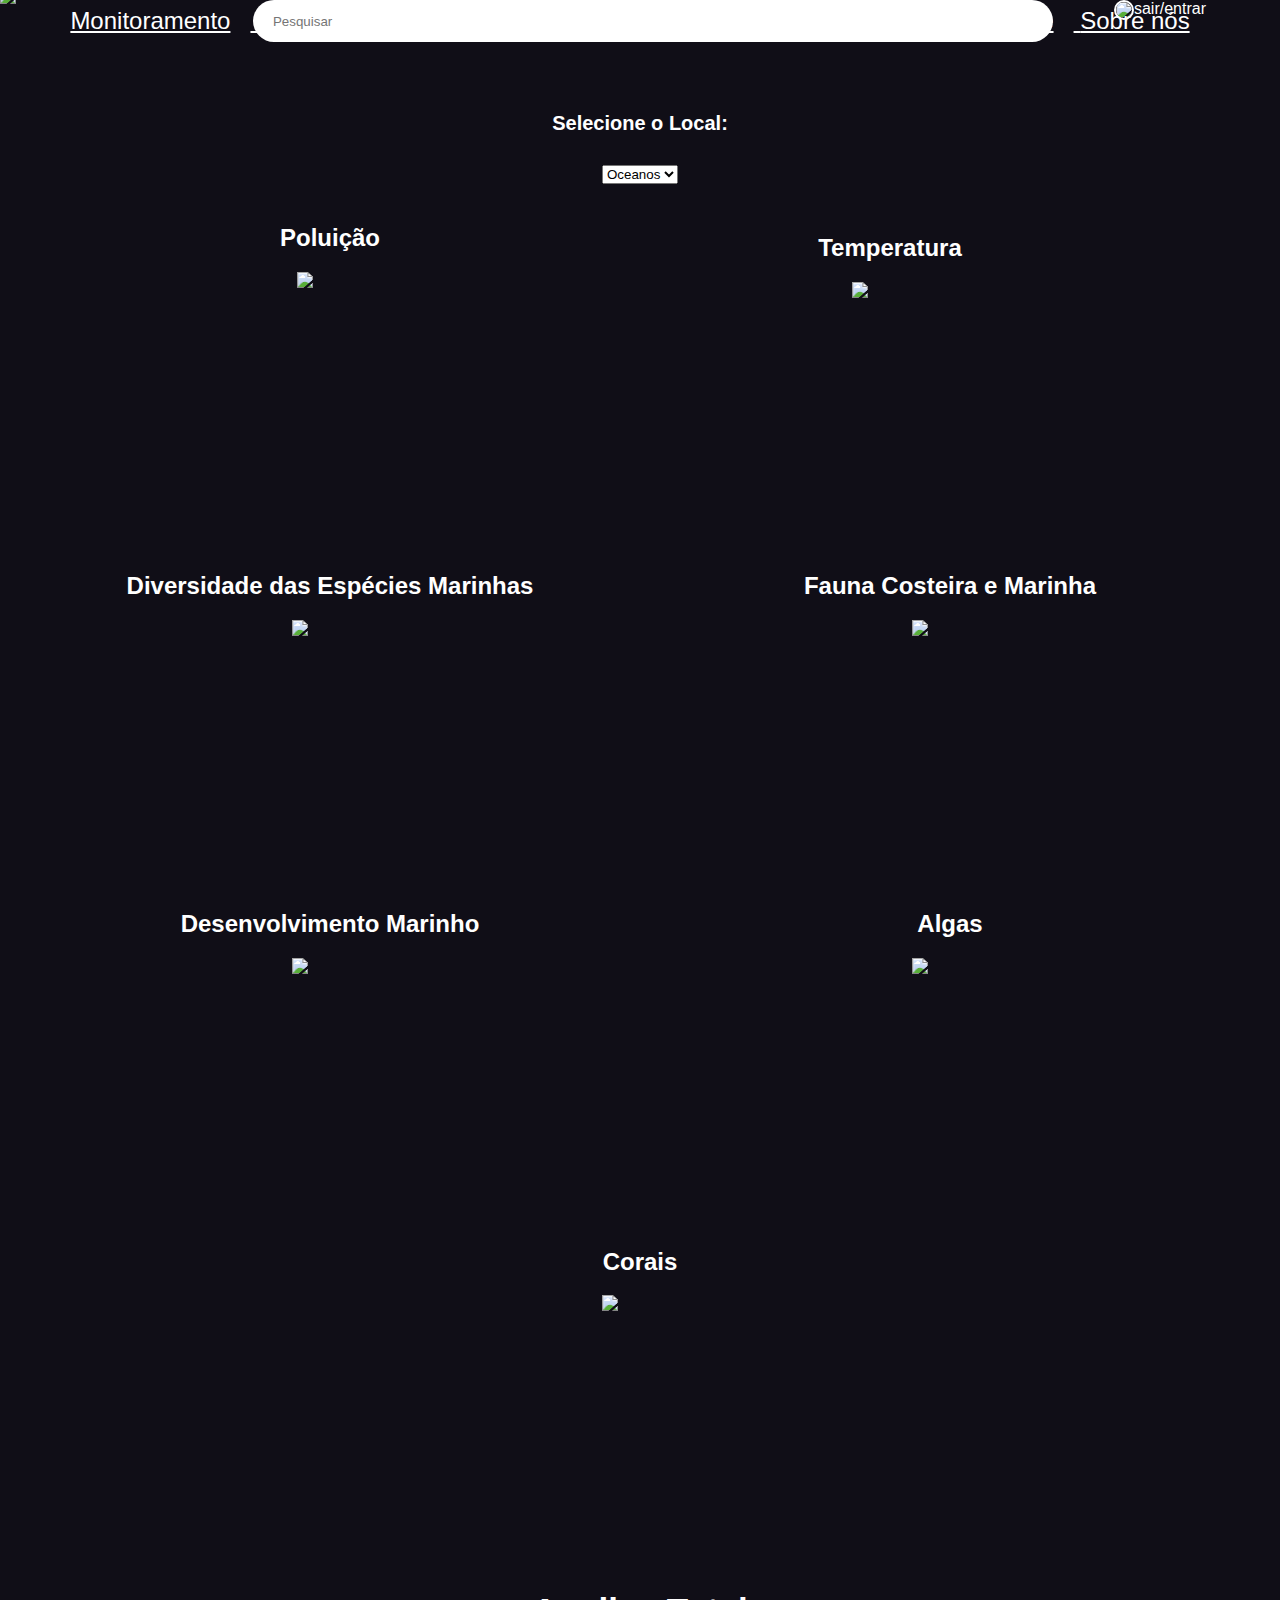
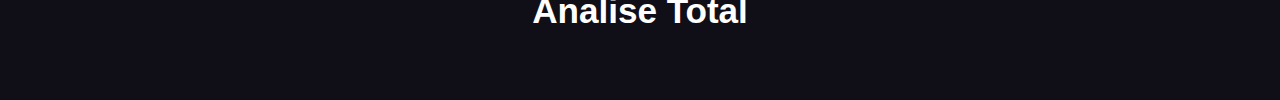
==== index.html @ a21404f1 "index e style feitos" ====
<!DOCTYPE html>
<html lang="Pt-br">
<head>
    <meta charset="UTF-8">
    <meta name="viewport" content="width=device-width, initial-scale=1.0">
    <title>Monitoramento Oceânico e Fluvial</title>
    <link rel="stylesheet" href="./CSS/style.css">
</head>
<body>
    <header>
        <div>
            <nav>
                <div class="header-inner d-flex">
                    <img src="./IMAGENS/logo.png" class="img-logo">
                    <div class="header-content d-flex">
                        <form>
                            <div class="search-icon">
                                <input class="form-control" type="search" placeholder="Pesquisar">
                            </div>
                        </form>
                        <a class="profile">
                            <img src="./imagens/avatar-de-perfil.png">
                        </a>
                        <div class="sair">
                            <a href="HTML/login.html">sair/entrar</a>
                        </div>
                    </div>
                </div>
            </nav>
        </div>
    </header>
    <nav class="menu">
        <ul>
            <li><a href="/index.html">Monitoramento</a></li>
            <li><a href="/HTML/noticias.html">Noticias</a></li>
            <li><a href="/HTML/bonificacoes.html">Bonificações</a></li>
            <li><a href="/HTML/tasks.html">Tasks</a></li>
            <li><a href="/HTML/recompensas.html">Recompensas</a></li>
            <li><a href="/HTML/sejadoador.html">Seja doador</a></li>
            <li><a href="/HTML/colabore.html">Colabore</a></li>
            <li><a href="/HTML/sobre.html">Sobre nós</a></li>
        </ul>
    </nav>

    <div class="dashboard">
        <div class="location-selector">
            <h4>Selecione o Local:</h4>
            <select>
                <option value="oceano">Oceanos</option>
                <option value="rio">Rios</option>
                <option value="mar">Mar</option>
            </select>
        </div>
        <div class="grafico-container">
            <section  class="chart-section">
                <h2>Poluição</h2>
                <div class="grafico">
                    <img src="./IMAGENS/grafico.jfif">
                </div>
            </section>
            <section  class="grafico-section">
                <h2>Temperatura</h2>
                <div class="grafico">
                    <img src="./IMAGENS/grafico.jfif">
                </div>
            </section>
            <section class="grafico-section">
                <h2>Diversidade das Espécies Marinhas</h2>
                <div class="grafico">
                    <img src="./IMAGENS/grafico.jfif">
                </div>
            </section>
            <section class="grafico-section">
                <h2>Fauna Costeira e Marinha</h2>
                <div class="grafico">
                    <img src="./IMAGENS/grafico.jfif">
                </div>
            </section>
            <section class="grafico-section">
                <h2>Desenvolvimento Marinho</h2>
                <div class="grafico">
                    <img src="./IMAGENS/grafico.jfif">
                </div>
            </section>
            <section  class="grafico-section">
                <h2>Algas</h2>
                <div class="grafico">
                    <img src="./IMAGENS/grafico.jfif">
                </div>
            </section>
            <section  class="grafico-section">
                <h2>Corais</h2>
                <div class="grafico">
                    <img src="./IMAGENS/grafico.jfif">
                </div>
            </section>
        </div>
    </div>

    <div class="graficos">
        <h3>Analise Total</h3>
        <img src="index.svg" alt="">
    </div>
</body>
</html>
---- CSS/style.css ----
body {
    background-color: #100e17;
    font-family: 'Open Sans', sans-serif;
    color: white;
    margin: 0;
    padding: 0;
    background-size: cover;
    background-repeat: no-repeat;
    min-height: 100vh;
    display: flex;
    flex-direction: column;
    align-items: center;
  }
  
  .img-logo {
    margin-top: -50px;
    width: 200px;
  }
  
  a {
    color: white;
    text-decoration: none;
  }
  
  .profile img {
    border-radius: 50%;
    border: 2px solid white;
    width: 50px;
    height: auto;
  }
  
  header, .menu {
    width: 100%;
  }
  
  .menu {
    margin-top: -35px;
    text-decoration: underline;
    font-size: 24px;
  }
  
  nav ul {
    list-style: none;
    text-align: center;
    padding: 0;
    margin: 0;
  }
  
  nav ul li {
    display: inline;
    margin-right: 20px;
  }
  
  nav ul li a {
    text-decoration: none;
    color: white;
  }
  
  .search-icon {
    position: relative;
    width: 85%;
    margin-left: 130px;
  }
  
  .header-content form input {
    color: rgb(0, 0, 0);
    height: 42px;
    padding: 10px 20px;
    border-radius: 50px;
    border: none;
    margin-left: -50px;
  }
  
  .header-content form {
    width: 85%;
  }
  
  .d-flex {
    display: flex;
  }
  
  .form-control {
    display: block;
    width: 100%;
  }
  
  .header-inner {
    align-items: center;
    width: 100%;
  }
  
  .header-content {
    width: 100%;
    max-width: 1300px;
    margin: 0 auto;
  }
  
  .dashboard {
    margin-top: 50px;
    width: 100%;
    display: flex;
    flex-wrap: wrap;
    justify-content: center;
  }
  
  .dashboard section {
    width: 500px;
    max-width: 600px;
    text-align: center;
  }
  
  .grafico {
    width: 100%;
    background-color: #100e17;
    font-family: 'Open Sans', sans-serif;
    color: white;
    padding: 0;
    background-size: cover;
    background-repeat: no-repeat;
    display: flex;
    flex-direction: column;
    align-items: center;
  }
  
  .sair input[type="button"] {
    background-color: transparent;
    color: white;
    border: none;
    cursor: pointer;
  }
  
  .location-selector {
    font-size: 20px;
    text-align: center;
    margin-bottom: 20px;
  }
  
  .grafico-container {
    display: flex;
    flex-wrap: wrap;
    justify-content: center;
  }
  
  .grafico-section {
    margin: 10px;
    flex: 1 1 45%;
  }
  
  .grafico {
    width: 90%;
    max-width: 600px;
    height: 250px;
  }
  
  .graficos {
    text-align: center;
    font-size: 30px;
    font-family: 'Open Sans', sans-serif;
  }
  
  @media (max-width: 1200px) {
    .search-icon {
      margin-left: 0;
      width: 100%;
    }
  
    .header-content form {
      width: 100%;
      margin-left: 0;
    }
  }
  
  @media (max-width: 768px) {
    .menu ul {
      display: flex;
      flex-direction: column;
      align-items: center;
    }
  
    .menu ul li {
      margin: 10px 0;
    }
  
    .search-icon {
      margin-left: 0;
      width: 100%;
    }
  
    .header-content form input {
      width: 100%;
      margin-left: 0;
    }
  
    .dashboard section {
      width: 90%;
      max-width: 100%;
    }
  
    .grafico-section {
      flex: 1 1 100%;
    }
  }
  
  @media (max-width: 480px) {
    .menu {
      font-size: 18px;
      margin-top: 0;
    }
  
    .location-selector {
      font-size: 16px;
    }
  
    .graficos {
      font-size: 24px;
    }
  
    .img-logo {
      width: 150px;
    }
  }
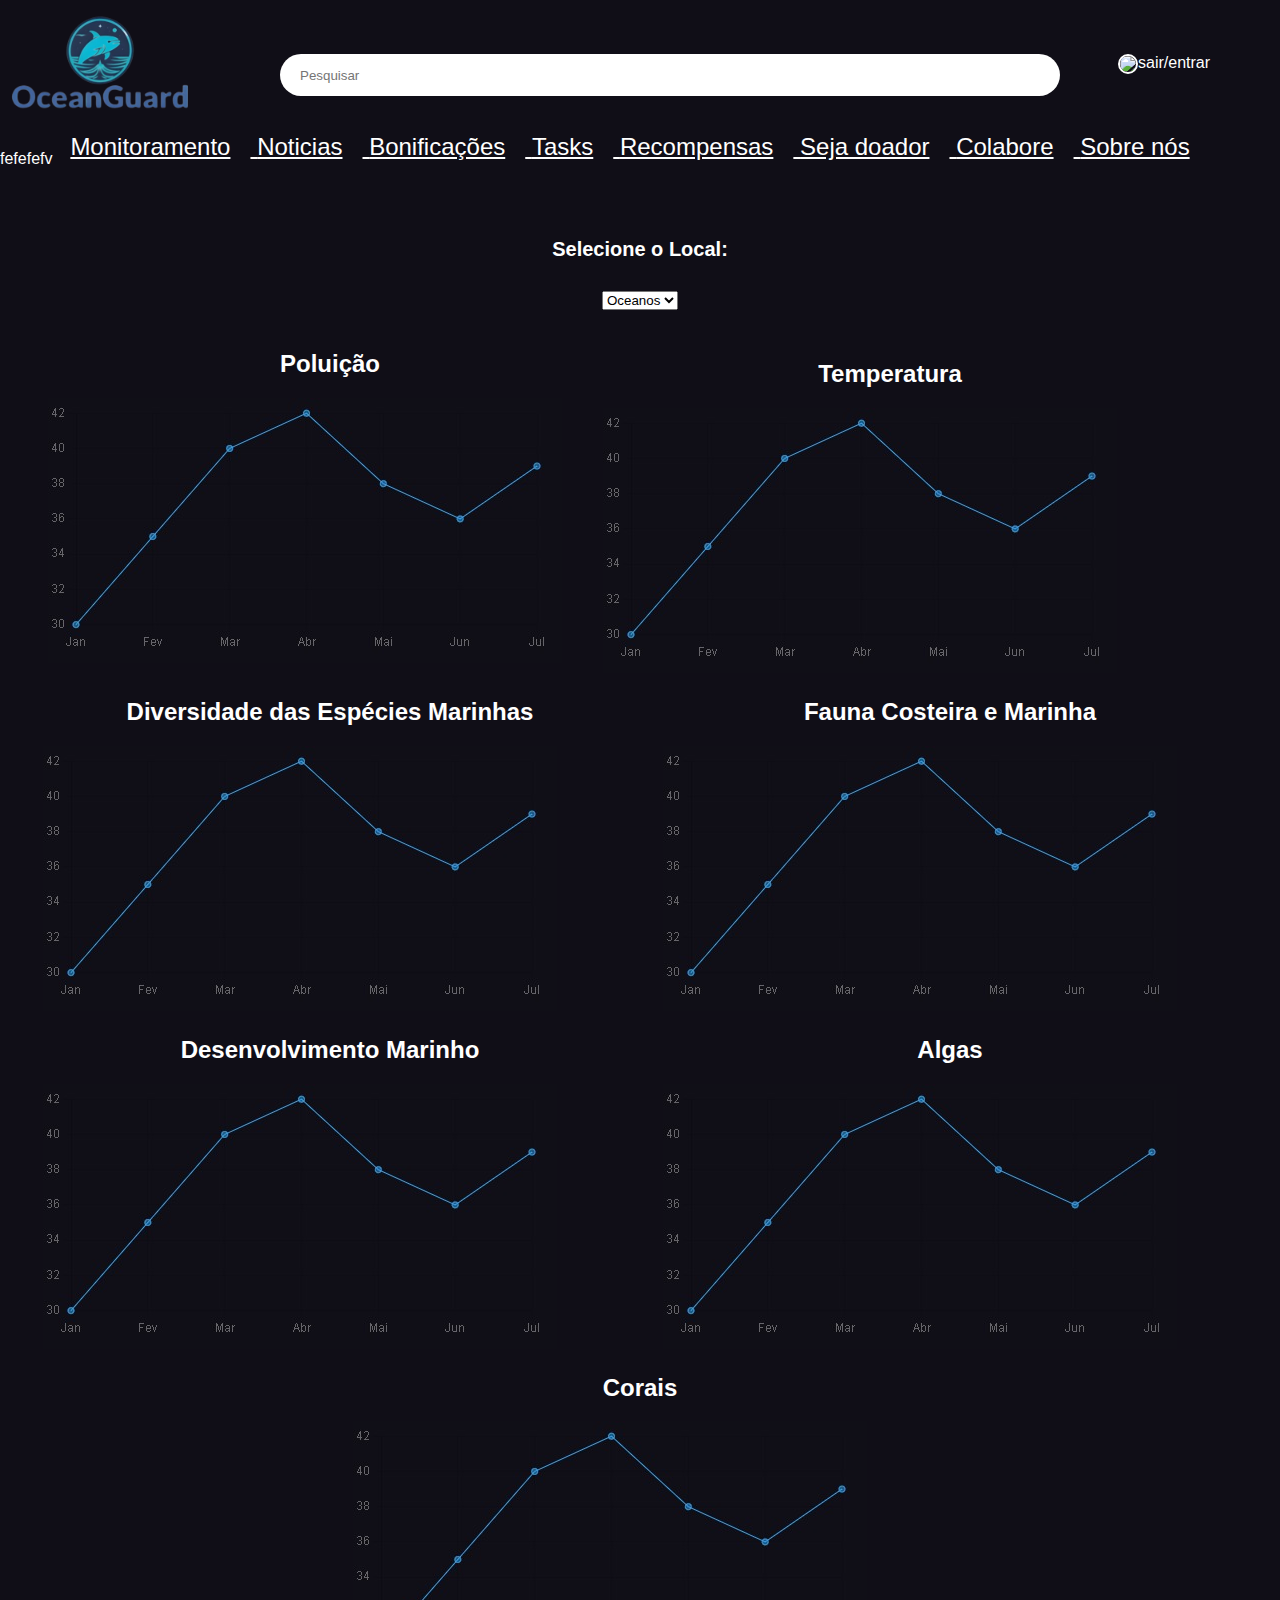
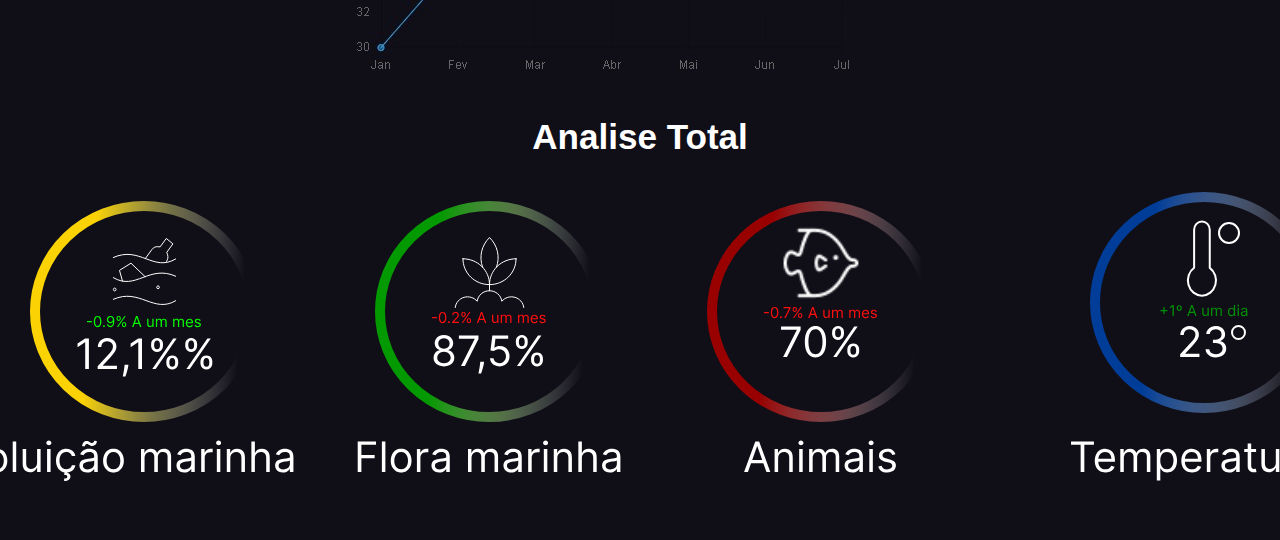
==== commit 0c077c8b: "commit 1" ====
--- a/index.html
+++ b/index.html
@@ -27,7 +27,7 @@
                     </div>
                 </div>
             </nav>
-        </div>
+        </div> fefefefv
     </header>
     <nav class="menu">
         <ul>
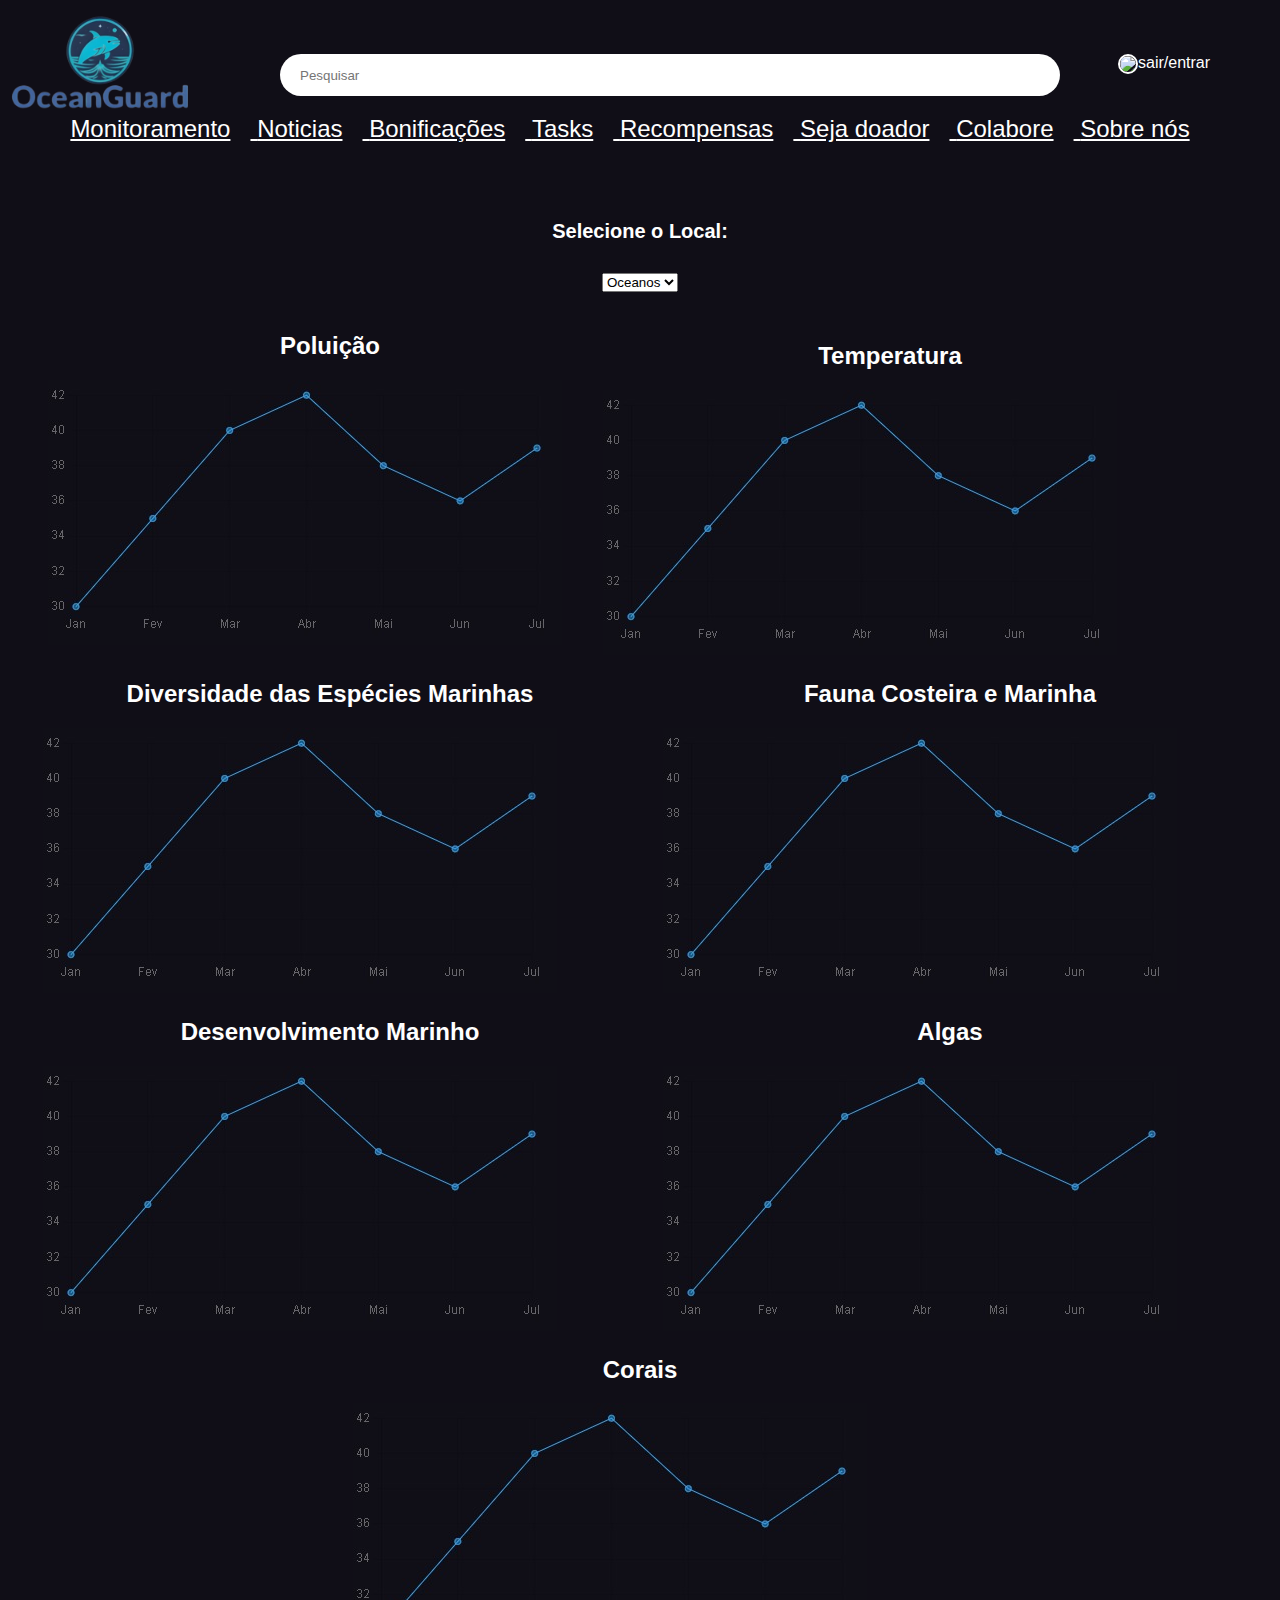
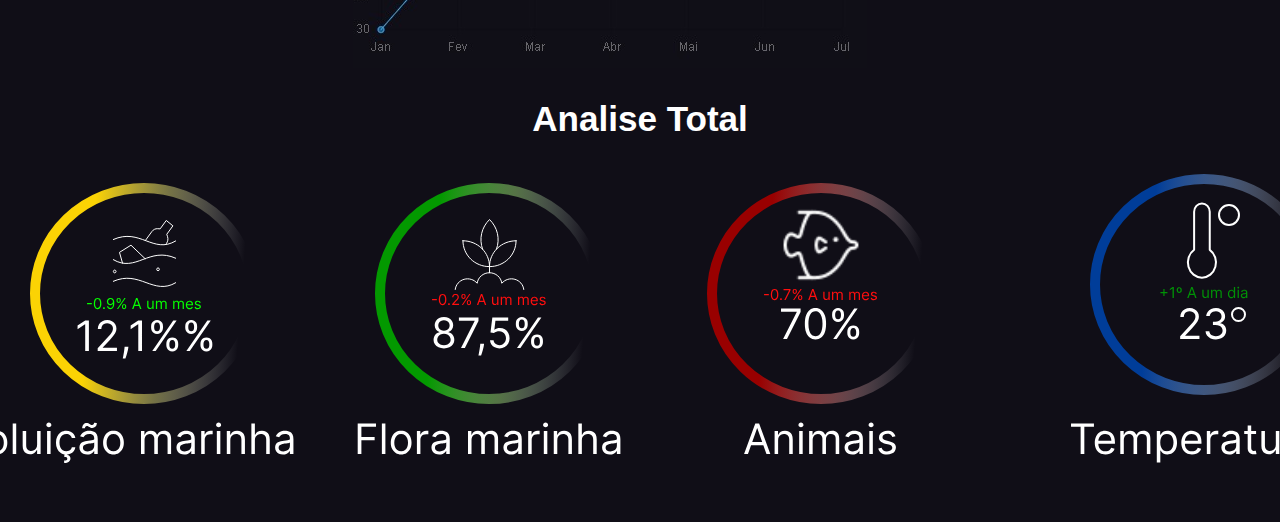
==== commit 4aa1f95c: "correcao" ====
--- a/index.html
+++ b/index.html
@@ -27,7 +27,7 @@
                     </div>
                 </div>
             </nav>
-        </div> fefefefv
+        </div> 
     </header>
     <nav class="menu">
         <ul>
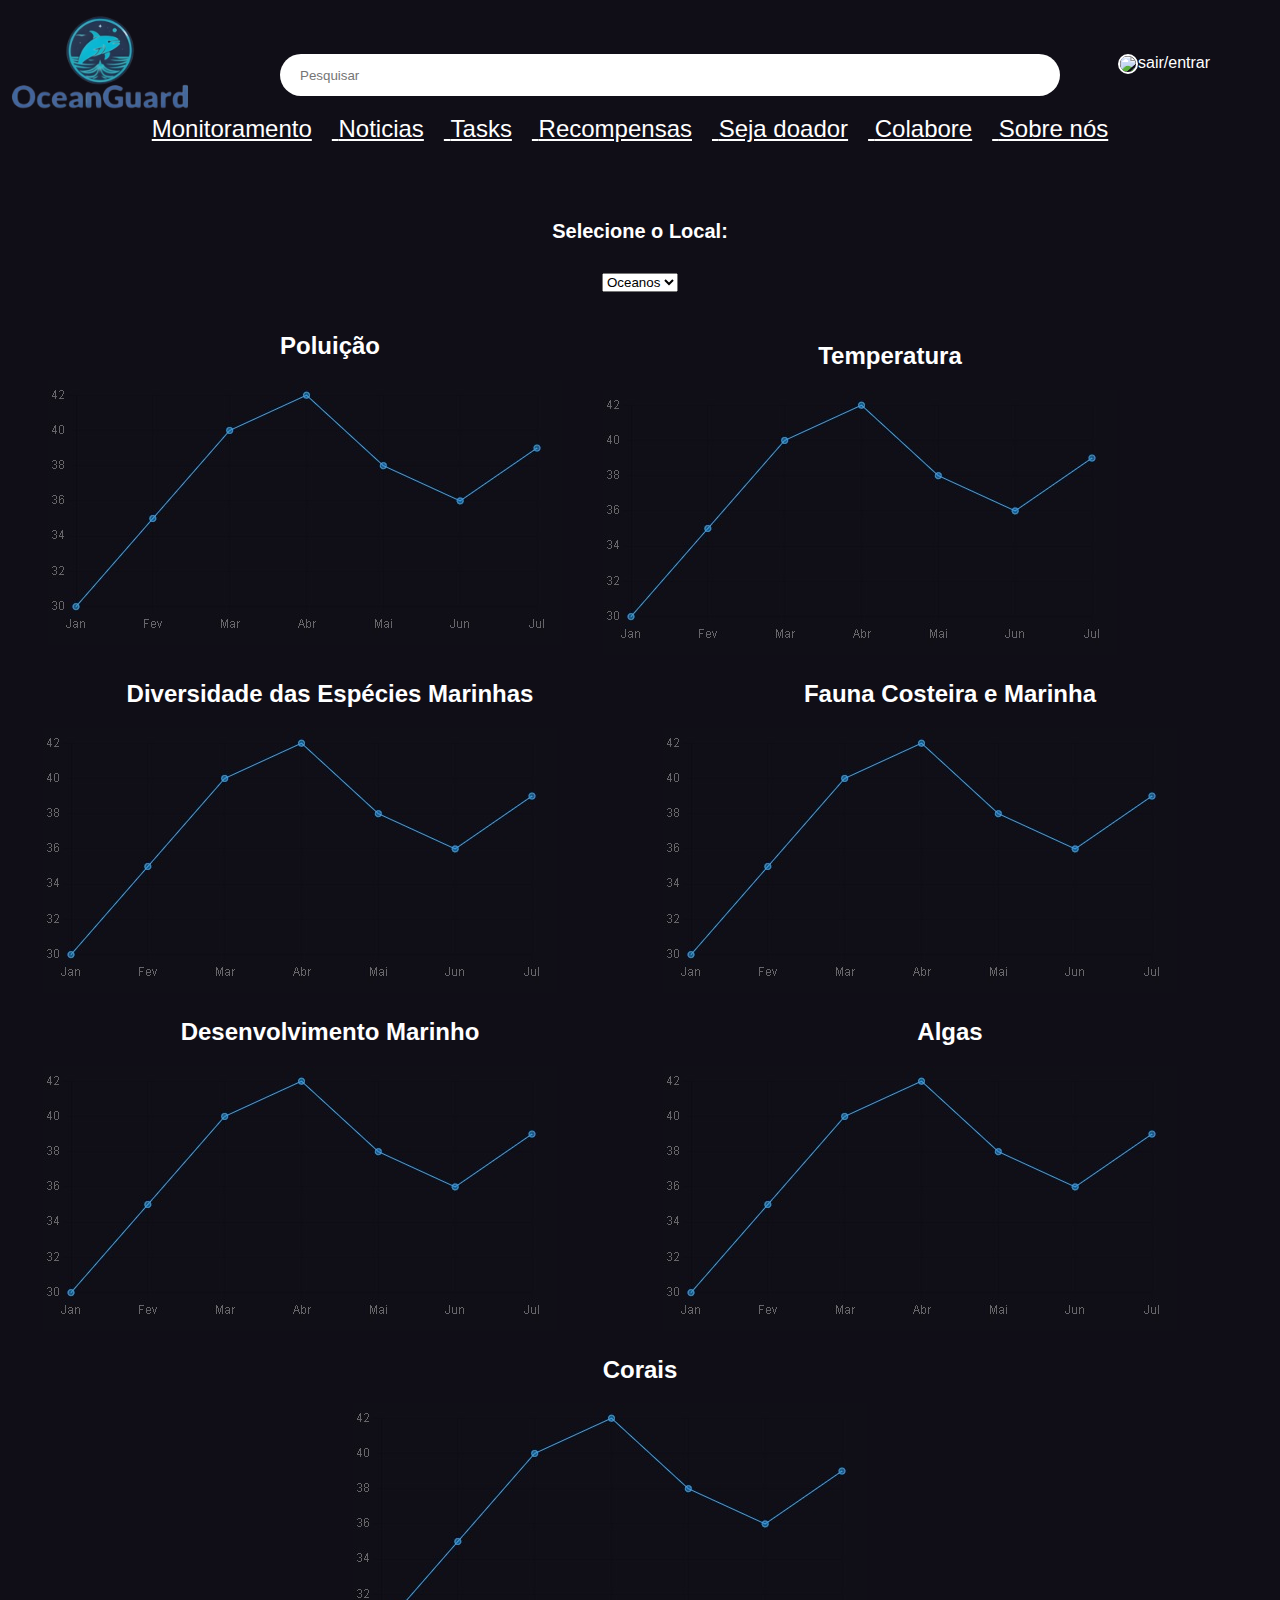
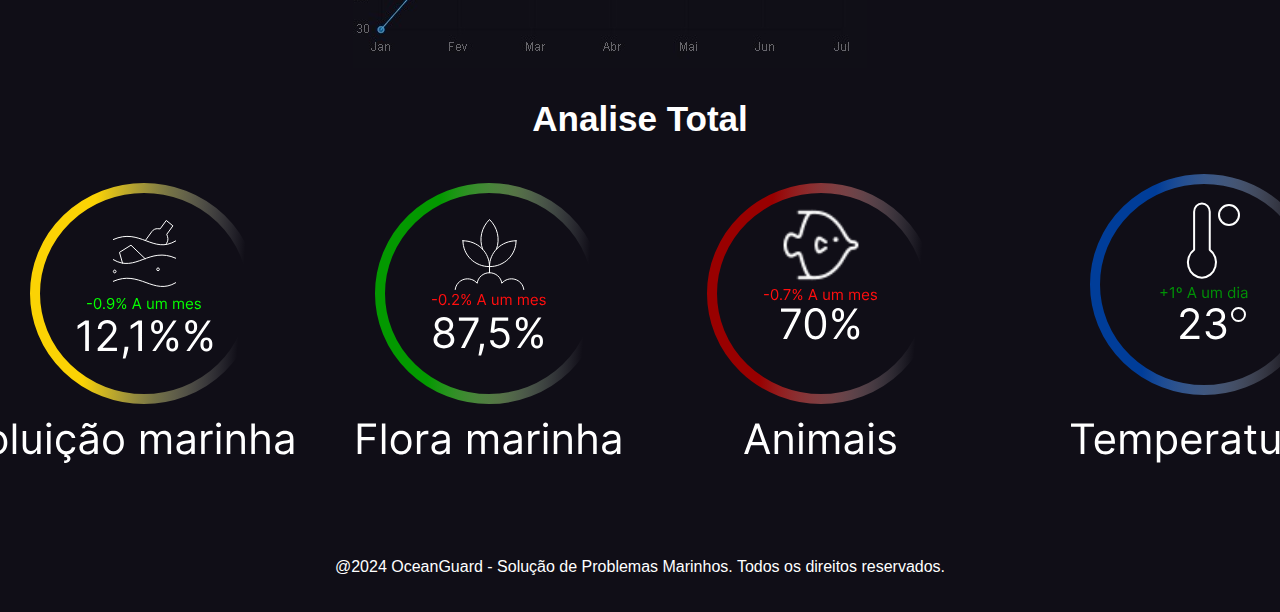
==== commit 26995d63: "footer adicionado e organizacao do codigo" ====
--- a/index.html
+++ b/index.html
@@ -33,7 +33,6 @@
         <ul>
             <li><a href="/index.html">Monitoramento</a></li>
             <li><a href="/HTML/noticias.html">Noticias</a></li>
-            <li><a href="/HTML/bonificacoes.html">Bonificações</a></li>
             <li><a href="/HTML/tasks.html">Tasks</a></li>
             <li><a href="/HTML/recompensas.html">Recompensas</a></li>
             <li><a href="/HTML/sejadoador.html">Seja doador</a></li>
@@ -101,5 +100,8 @@
         <h3>Analise Total</h3>
         <img src="index.svg" alt="">
     </div>
+    <footer class="footer">
+        <p>@2024 OceanGuard - Solução de Problemas Marinhos. Todos os direitos reservados.</p>
+    </footer>
 </body>
 </html>
--- a/CSS/style.css
+++ b/CSS/style.css
@@ -157,6 +157,10 @@
     font-size: 30px;
     font-family: 'Open Sans', sans-serif;
   }
+  .footer {
+    padding: 20px;
+    text-align: center;
+}
   
   @media (max-width: 1200px) {
     .search-icon {
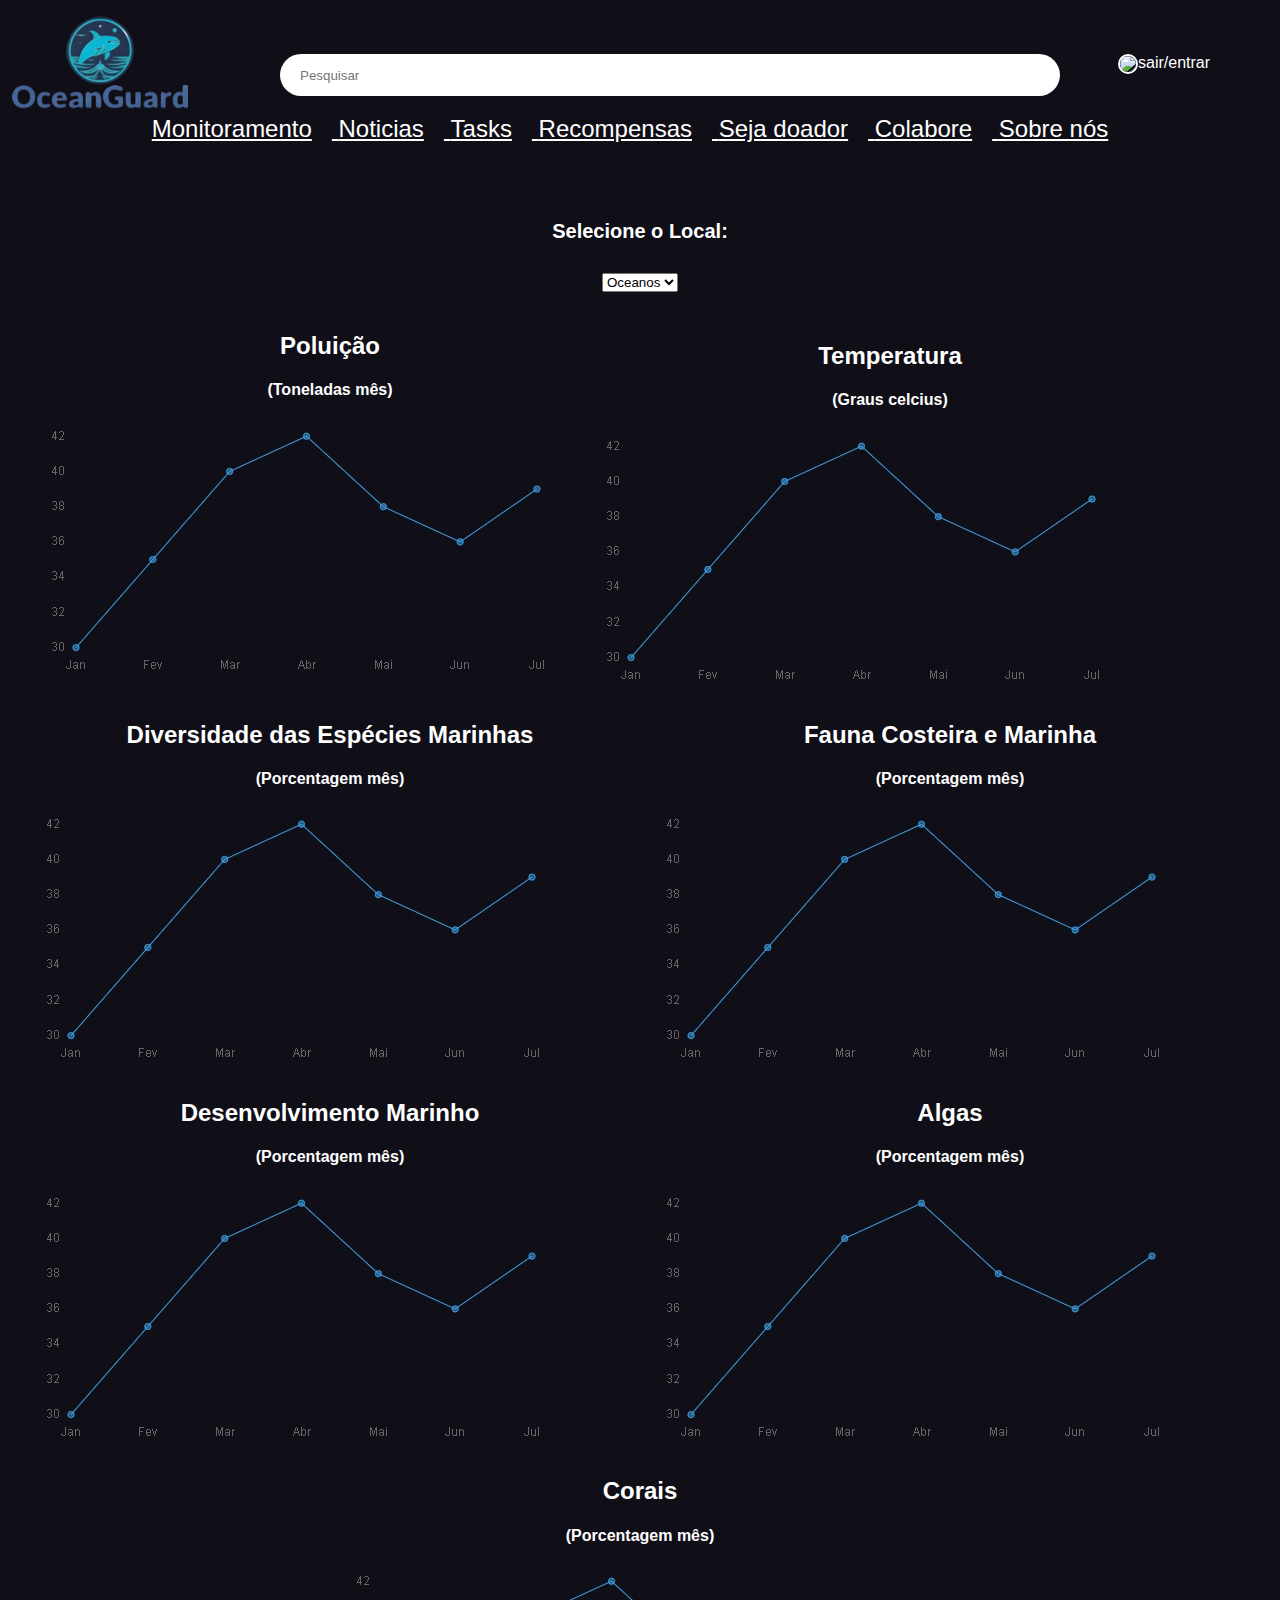
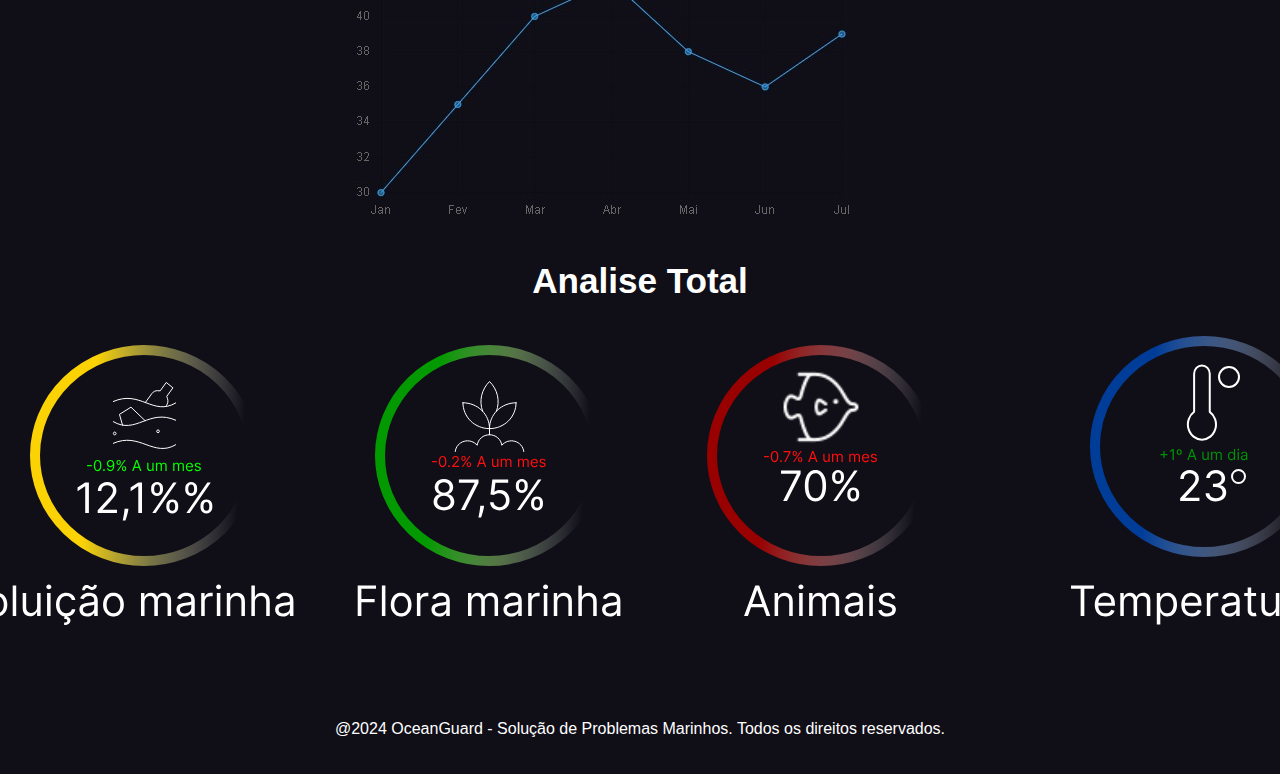
==== commit 4e4a484c: "correcao dos h4" ====
--- a/index.html
+++ b/index.html
@@ -53,42 +53,50 @@
         <div class="grafico-container">
             <section  class="chart-section">
                 <h2>Poluição</h2>
+                <h4>(Toneladas mês)</h4>
                 <div class="grafico">
                     <img src="./IMAGENS/grafico.jfif">
                 </div>
             </section>
             <section  class="grafico-section">
                 <h2>Temperatura</h2>
+                <h4>(Graus celcius)</h4>
+                <h4></h4>
                 <div class="grafico">
                     <img src="./IMAGENS/grafico.jfif">
                 </div>
             </section>
             <section class="grafico-section">
                 <h2>Diversidade das Espécies Marinhas</h2>
+                <h4>(Porcentagem mês)</h4>
                 <div class="grafico">
                     <img src="./IMAGENS/grafico.jfif">
                 </div>
             </section>
             <section class="grafico-section">
                 <h2>Fauna Costeira e Marinha</h2>
+                <h4>(Porcentagem mês)</h4>
                 <div class="grafico">
                     <img src="./IMAGENS/grafico.jfif">
                 </div>
             </section>
             <section class="grafico-section">
                 <h2>Desenvolvimento Marinho</h2>
+                <h4>(Porcentagem mês)</h4>
                 <div class="grafico">
                     <img src="./IMAGENS/grafico.jfif">
                 </div>
             </section>
             <section  class="grafico-section">
                 <h2>Algas</h2>
+                <h4>(Porcentagem mês)</h4>
                 <div class="grafico">
                     <img src="./IMAGENS/grafico.jfif">
                 </div>
             </section>
             <section  class="grafico-section">
                 <h2>Corais</h2>
+                <h4>(Porcentagem mês)</h4>
                 <div class="grafico">
                     <img src="./IMAGENS/grafico.jfif">
                 </div>
